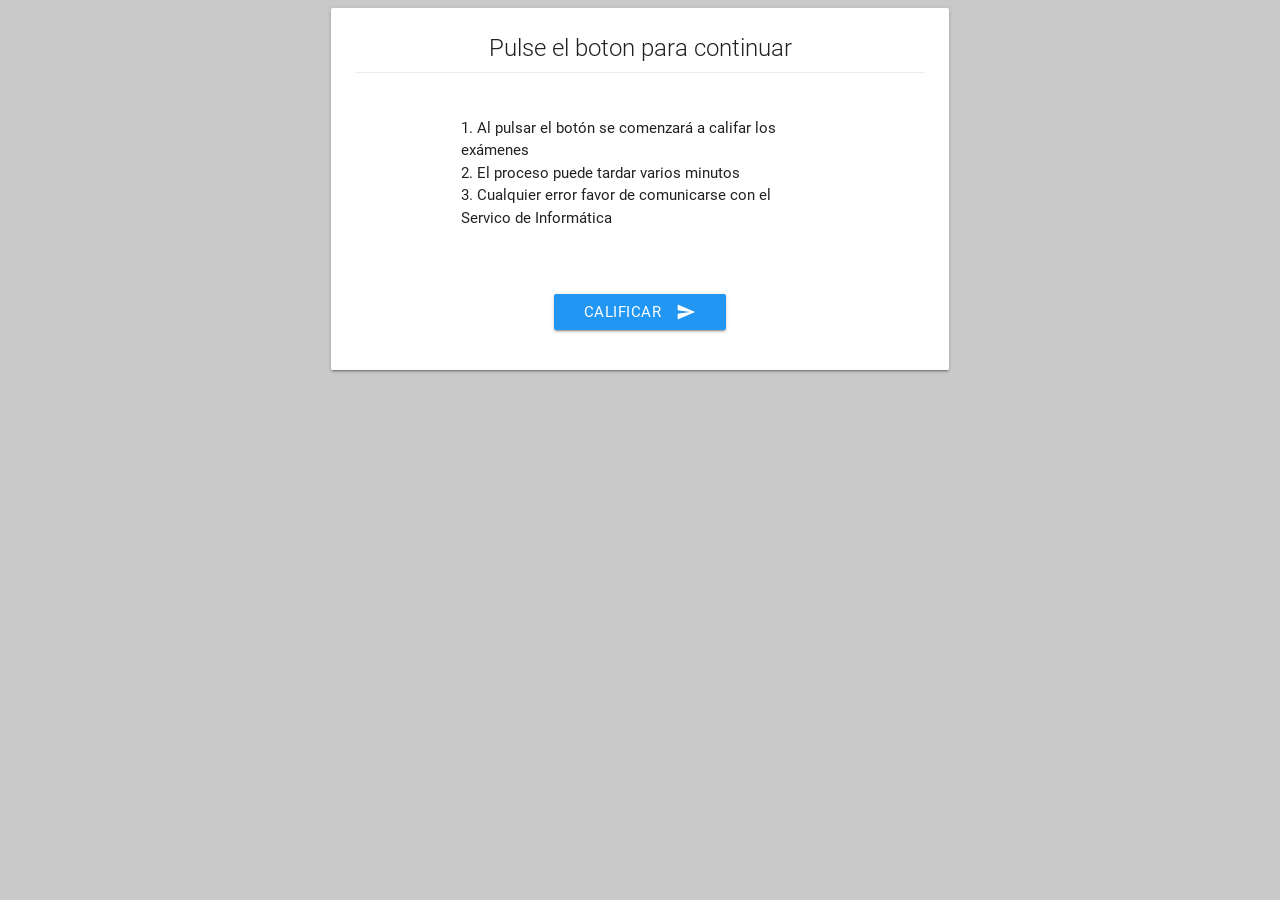
==== calificar/calif.html @ 17727f5d "Ids coregidos" ====
<!DOCTYPE html>
<html lang="en">
<head>
    <link rel="shortcut icon" href="../images/logo.png">
	<title>Evaluación</title>
	<meta charset="utf-8">
	<link href="https://fonts.googleapis.com/icon?family=Material+Icons" rel="stylesheet">
    <link type="text/css" rel="stylesheet" href="../materialize/css/materialize.min.css"  media="screen,projection"/>
    <link rel="stylesheet" href="css/estilos.css">
    <meta name="viewport" content="width=device-width, initial-scale=1.0"/>
</head>
<body>
<div class="row">
    <div class="col s12 m8 l6 offset-m2 offset-l3">
        <div class="card">
            <div class="card-content">
                <form action="calificar.php">
                    <span class="card-title center">Pulse el boton para continuar</span>
                    <div class="row col s12 l8 offset-l2 center">
                        <br>
                        <br>
                        <p>1. Al pulsar el botón se comenzará a califar los exámenes</p>
                        <p>2. El proceso puede tardar varios minutos</p>
                        <p>3. Cualquier error favor de comunicarse con el Servico de Informática</p>
                        <br>
                        <br>
                    </div>
                    <div class="card-action">
                        <div class="input-field">
                            <center><button class="btn waves-effect waves-light blue">Calificar<i class="material-icons right">send</i></button></center>
                        </div>
                    </div>
                </form>
            </div>
        </div>
    </div>
</div>
</body>
<script type="text/javascript" src="https://code.jquery.com/jquery-3.2.1.min.js"></script>
<script type="text/javascript" src="../materialize/js/materialize.min.js"></script>
</html>
---- calificar/css/estilos.css ----
body{
    background-color: #c9c9c9;
}
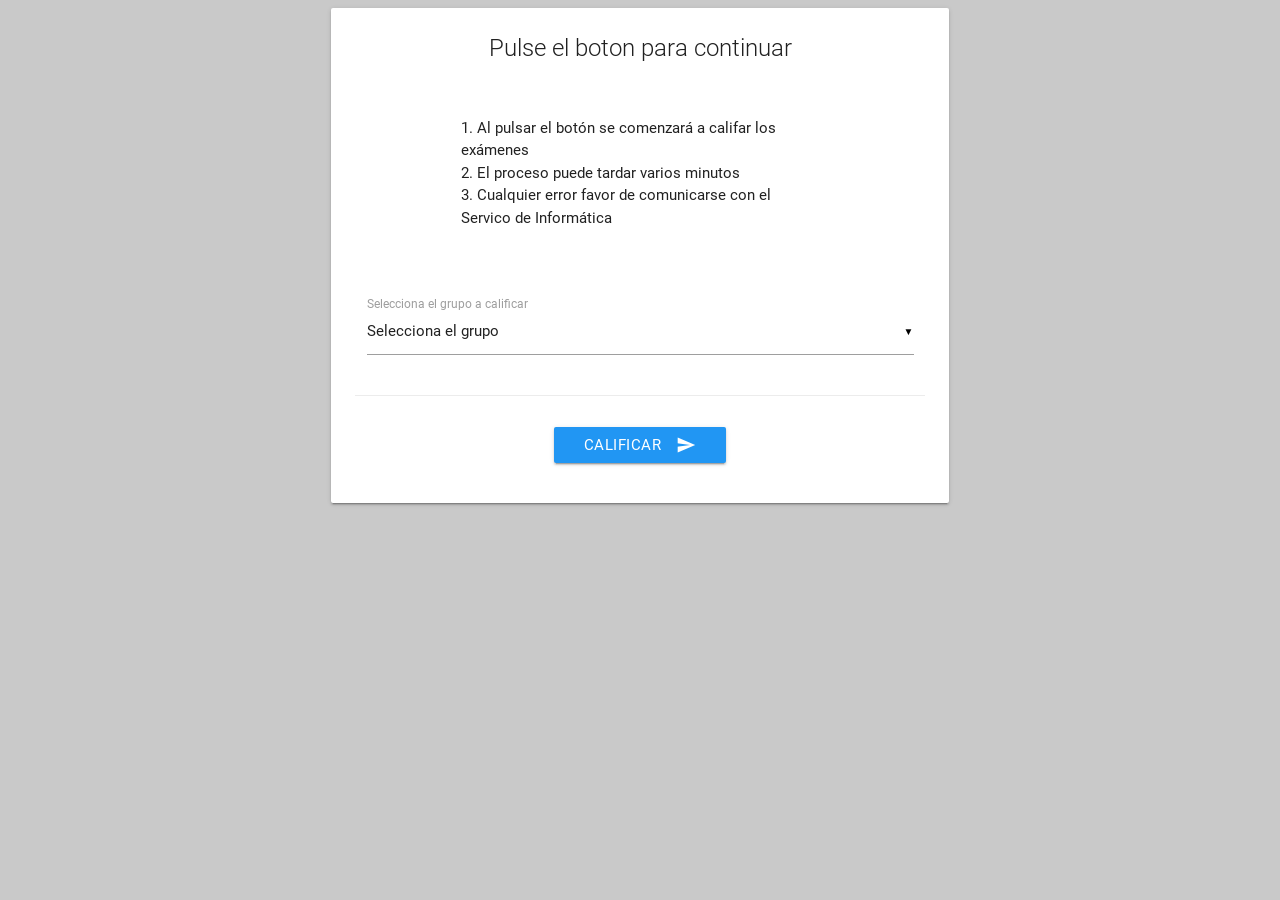
==== commit 3dce118c: "Evaluaciones y calif por grupo" ====
--- a/calificar/calif.html
+++ b/calificar/calif.html
@@ -14,7 +14,7 @@
     <div class="col s12 m8 l6 offset-m2 offset-l3">
         <div class="card">
             <div class="card-content">
-                <form action="calificar.php">
+                <form action="calificar.php" method="POST">
                     <span class="card-title center">Pulse el boton para continuar</span>
                     <div class="row col s12 l8 offset-l2 center">
                         <br>
@@ -24,6 +24,74 @@
                         <p>3. Cualquier error favor de comunicarse con el Servico de Informática</p>
                         <br>
                         <br>
+                    </div>
+                    <div class="row">
+                        <div class="input-field col s12">
+                            <select name="grupo">
+                                <option value="" disabled selected>Selecciona el grupo</option>
+                                <optgroup label="Primeros Matutino">
+                                    <option value="111">111</option>
+                                    <option value="112">112</option>
+                                    <option value="113">113</option>
+                                </optgroup>
+                                <optgroup label="Primeros Vespertino">
+                                    <option value="121">121</option>
+                                    <option value="122">122</option>
+                                    <option value="123">123</option>
+                                </optgroup>
+                                <optgroup label="Segundos Matutino">
+                                    <option value="211">211</option>
+                                    <option value="212">212</option>
+                                    <option value="213">213</option>
+                                </optgroup>
+                                <optgroup label="Segundos Vespertino">
+                                    <option value="221">221</option>
+                                    <option value="222">222</option>
+                                    <option value="223">223</option>
+                                </optgroup>
+                                <optgroup label="Tercero Matutino">
+                                    <option value="311">311</option>
+                                    <option value="312">312</option>
+                                    <option value="313">313</option>
+                                </optgroup>
+                                <optgroup label="Tercero Vespertino">
+                                    <option value="321">321</option>
+                                    <option value="322">322</option>
+                                    <option value="323">323</option>
+                                </optgroup>
+                                <optgroup label="Cuartos Matutino">
+                                    <option value="411">411</option>
+                                    <option value="412">412</option>
+                                    <option value="413">413</option>
+                                </optgroup>
+                                <optgroup label="Cuartos Vespertino">
+                                    <option value="421">421</option>
+                                    <option value="422">422</option>
+                                    <option value="423">423</option>
+                                </optgroup>
+                                <optgroup label="Quintos Matutino">
+                                    <option value="511">511</option>
+                                    <option value="512">512</option>
+                                    <option value="513">513</option>
+                                </optgroup>
+                                <optgroup label="Quintos Vespertino">
+                                    <option value="521">521</option>
+                                    <option value="522">522</option>
+                                    <option value="523">523</option>
+                                </optgroup>
+                                <optgroup label="Sextos Matutino">
+                                    <option value="611">611</option>
+                                    <option value="612">612</option>
+                                    <option value="613">613</option>
+                                </optgroup>
+                                <optgroup label="Sextos Vespertino">
+                                    <option value="621">621</option>
+                                    <option value="622">622</option>
+                                    <option value="623">623</option>
+                                </optgroup>
+                            </select>
+                            <label>Selecciona el grupo a calificar</label>
+                        </div>
                     </div>
                     <div class="card-action">
                         <div class="input-field">
@@ -38,4 +106,9 @@
 </body>
 <script type="text/javascript" src="https://code.jquery.com/jquery-3.2.1.min.js"></script>
 <script type="text/javascript" src="../materialize/js/materialize.min.js"></script>
+<script type="text/javascript">
+$(document).ready(function() {
+   $('select').material_select();
+ });
+</script>
 </html>
